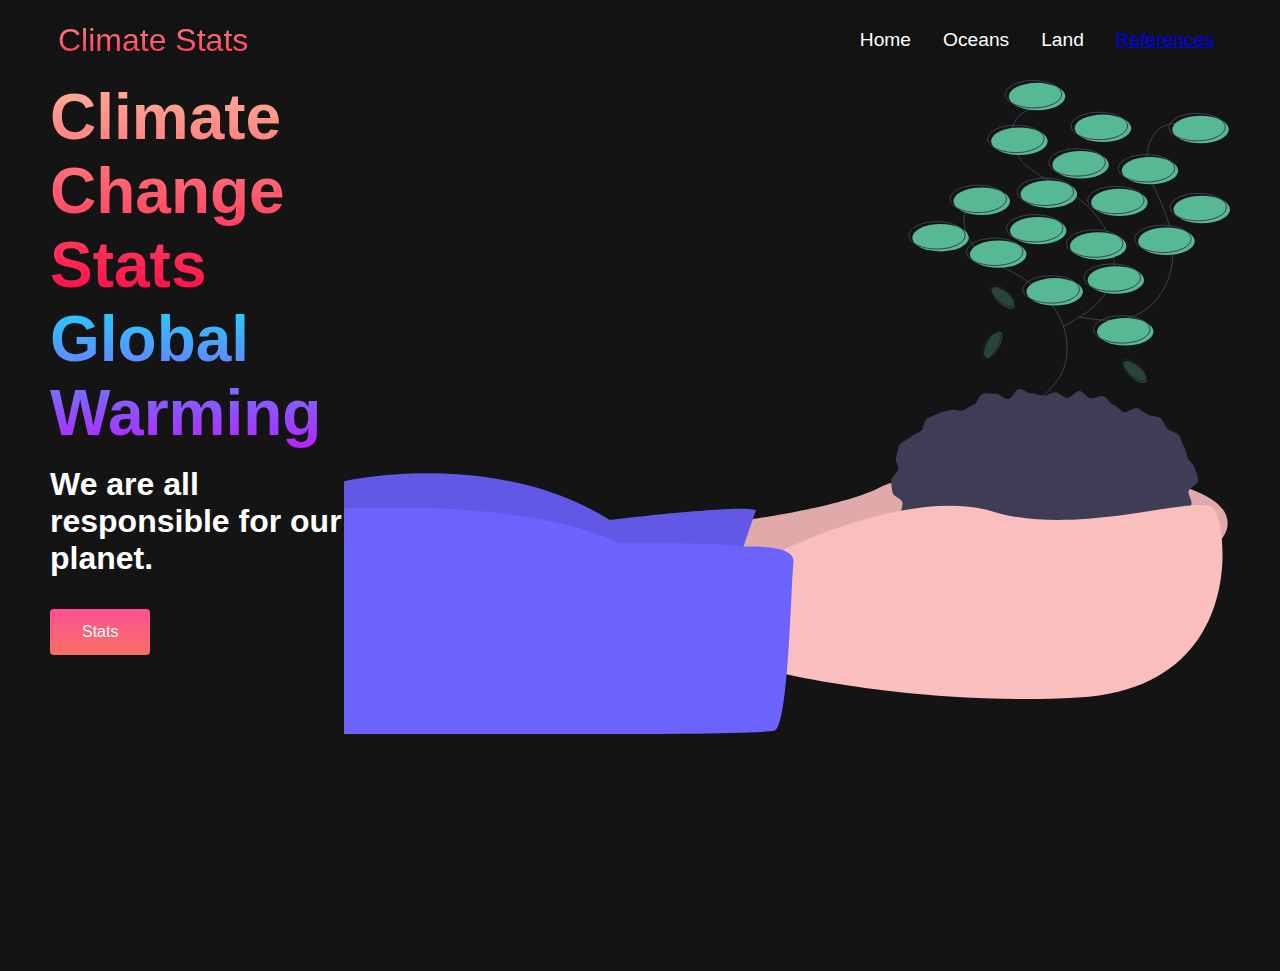
==== Index.html @ f6757f68 "Add files via upload" ====
<!DOCTYPE html>
<html lang="en">
    <head>
        <meta charset="UTF-8" />
        <meta name="viewport" content="width=device-width,
        initial-scale=1.0" />
        <title>Climate Change Stats</title>
        <link rel="stylesheet" href="https://use.fontawesome.com/releases/v5.15.4/css/all.css" integrity="sha384-DyZ88mC6Up2uqS4h/KRgHuoeGwBcD4Ng9SiP4dIRy0EXTlnuz47vAwmeGwVChigm" crossorigin="anonymous">
        <link rel="stylesheet" href="styles.css" />
        <link href="https://fonts.googleapis.com/css2?family=Kumbh+Sans:wght@400;700&display=swap" rel="stylesheet" />
    </head>
    <body>
        <nav class="navbar">
            <div class="navbar__container">
                <a href="/" id="navbar__logo"><i class="fas fa-tree"></i> Climate Stats</a>
                <div class="navbar__toggle" id="moblie-menu">
                    <span class="bar"></span>
                    <span class="bar"></span>
                    <span class="bar"></span>
                </div>
                <ul class="navbar__menu">
                    <li class="navbar__item">
                        <a href="file:///C:/Users/adity/Code/ClimateChangeStats/Index.html" class="navbar__links">Home</a>
                    </li>
                    <li class="navbar__item">
                        <a href="file:///C:/Users/adity/Code/ClimateChangeStats/Oceans.html" class="navbar__links"> Oceans </a>
                    </li>
                    <li class="navbar__item">
                        <a href="file:///C:/Users/adity/Code/ClimateChangeStats/Land.html" class="navbar__links"> Land </a>
                    </li>
                    <li class="navbar__btn"><a href="file:///C:/Users/adity/Code/ClimateChangeStats/References.html"
                     class="button">References</a></li>
                </ul>
            </div>
        </nav>

        <!--Hero-->
        <div class="main">
            <div class="main__container">
                <div class="main__content">
                    <h1>Climate Change Stats</h1>
                    <h2>Global Warming</h2>
                    <p>We are all responsible for our planet.</p>
                    <button class="main__btn"><a href="/">Stats</a></button>
                </div>
                <div class="main__img--container">
                    <img src="Resources/pic1.svg" alt="pic" id="main__img">
                </div>
            </div>
        </div>
        <script src="app.js"></script>
    </body>
</html>
---- styles.css ----
*{
    box-sizing: border-box;
    margin: 0;
    padding: 0;
    font-family: 'Kumnh Sans', sans-serif;
}

.navbar {
    background: #131313;
    height: 80px;
    display: flex;
    justify-content: center;
    align-items: center;
    font-size: 1.2rem;
    position: sticky;
    top: 0;
    z-index: 999;
}

.navbar__container {
    display: flex;
    justify-content: space-between;
    height: 80px;
    z-index: 1;
    width: 100%;
    max-width: 1300px;
    margin: 0 auto;
    padding: 0 50px;
}

#navbar__logo {
    background-color: #ff8177;
    background-image: linear-gradient(to top, #ff0844, #ffb199
    100%);
    background-size: 100%;
    -webkit-background-clip: text;
    -moz-background-clip: text;
    -webkit-text-fill-color: transparent;
    -moz-text-fill-color: transparent;
    display: flex;
    align-items: center;
    cursor: pointer;
    text-decoration: none;
    font-size: 2rem;
}

.fa-tree {
    margin-right: 0.5rem;
}

.navbar__menu {
    display: flex;
    align-items: center;
    list-style: none;
    text-align: center;
}

.navbar__item {
    height: 80px;
}


.navbar__links {
   color: #fff;
   display: flex;
   align-items: center;
   justify-content: center;
   text-decoration: none;
   padding: 0 1rem;
   height: 100%;
}

.navbar__btn {
   display: flex;
   justify-content: center;
   align-items: center;
   padding: 0 1rem;
   width: 100%;
}

.navbar__button {
    display: flex;
    justify-content: center;
    align-items: center;
    text-decoration: none;
    padding: 10px 20px;
    height: 100%;
    width: 100%;
    border: none;
    outline: none;
    border-radius: 4px;
    background: #f77062;
    color: #fff;
}

.button:hover {
    background: #bbb7ec;
    transition: all 0.30s ease;
}

.navbar__links:hover {
    color: #f77062; 
    transition: all 0.3s ease; 
}

@media screen and (max-width: 960px) {
    .navbar__container {
        display: flex;
        justify-content: space-between;
        height: 80px;
        z-index: 1;
        width: 100%;
        max-width: 1300px;
        padding: 0;
    }

    .navbar__menu {
        display: grid;
        grid-template-columns: auto;
        margin: 0;
        width: 100%;
        position: absolute;
        top: -1000px;
        opacity: 0; 
        transition: all 0.5s ease;
        height: 50vh;
        z-index: -1;
        background: #131313;
    }

    .navbar__menu.active {
        background: #131313;
        top: 100%;
        opacity: 1;
        transition: all 0.5s ease;
        z-index: 99;
        height: 50vh;
        font-size: 1.6rem;
    }
    #navbar__logo {
        padding-left: 25px;
    }

    .navbar__toggle .bar {
        width: 25px;
        height: 3px;
        margin: 5px auto;
        transition: all 0.3s ease-in-out;
        background: #fff;
    }

    .navbar__item {
        width: 100%;
    }

    .navbar__links {
        text-align: center;
        padding: 2rem;
        width: 100%;
        display: table;
    }

    #mobile-menu {
        position: absolute;
        top: 20%;
        right: 5%;
        transform: translate(5%, 20%);
    }

    .navbar__btn {
        padding-bottom: 2rem;
    }
    .button {
        display: flex;
        justify-content: center;
        align-items: center;
        width: 80%;
        height: 80px;
        margin: 0;
    }

    .navbar__toggle .bar {
        display: block;
        cursor: pointer;
    }

    #moblie-menu.is-active .bar:nth-child(2) {
        opacity: 0;
    }

    #moblie-menu.is-active .bar:nth-child(1) {
        transform: translateY(8px) rotate(45deg);
    }

    #moblie-menu.is-active .bar:nth-child(3) {
        transform: translateY(-8px) rotate(-45deg);
    }
}


.main {
    background-color: #141414;
}

.main__container {
    display: grid;
    grid-template-columns: 1fr 1fr;
    justify-self: center;
    margin: 0 auto;
    height: 99vh;
    background-color: #141414;
    z-index: 1;
    width: 100%;
    max-width: 1300px;
    padding: 0 50px;
}

.main__content h1 {
    font-size: 4rem;
    background-color: #ff8177;
    background-image: linear-gradient(to top, #ff0844 0%, #ffb199 100%);
    background-size: 100%;
    -webkit-background-clip: text;
    -moz-background-clip: text;
    -webkit-text-fill-color: transparent;
    -moz-text-fill-color:transparent;
}

.main__content h2 {
    font-size: 4rem;
    background-color: #ff8177;
    background-image: linear-gradient(to top, #b721ff 0%, #21d4fd 100%);
    background-size: 100%;
    -webkit-background-clip: text;
    -moz-background-clip: text;
    -webkit-text-fill-color: transparent;
    -moz-text-fill-color:transparent;
}

.main__content p {
    margin-top: 1rem;
    font-size: 2rem;
    font-weight: 700;
    color: #fff; 
}

.main__btn {
    font-size: 1rem;
    background-image: linear-gradient(to top, #f77062 0%, #fe5196 100%);
    padding: 14px 32px;
    border: none;
    border-radius: 4px;
    color: #fff;
    margin-top: 2rem;
    cursor: pointer;
    position: relative;
    transition: all 0.35s;
    outline: none;
}

.main__btn a {
    position: relative;
    z-index: 2;
    color: #fff;
    text-decoration: none;
}

.main__btn:after {
    position: absolute;
    content: '';
    top: 0;
    left: 0;
    width: 0;
    height: 100%;
    background: #4837ff;
    transition: all 0.35s;
    border-radius: 4px;
}

.main__btn:hover {
    width: 29%;
}

.main__btn:hover::after {
    width: 100%;
}

.main__img--container {
    text-align: center;
}

.main__img {
    height: 80%;
    width: 150%;
    left: 50;
}




@media screen and (max-width: 768px) {
    .main__container {
        display: grid;
        grid-template-columns: auto;
        align-items: center;
        justify-self: center;
        width: 100%;
        margin: 0 auto;
        height: 90vh;
    }

.main__content {
    text-align: center;
    margin-bottom: 4rem;
}

.main__content h1 {
    font-size: 2.5rem;
    margin-top: 2rem;
}

.main__content h2 {
    font-size: 3rem;
}

.main__content p {
    margin-top: 1rem;
    font-size: 1.5rem;
}

@media screen and (max-width: 480px) {
    .main__content h1 {
        font-size: 2.5rem;
        margin-top: 3rem;
    }
    
    .main__content h2 {
        font-size: 2rem;
    }
    
     .main__content p {
        margin-top: 2rem;
        font-size: 1.5rem;
     } 

    .main__btn {
        padding: 12px 36px;
        margin: 2.5rem 0;
    }
}
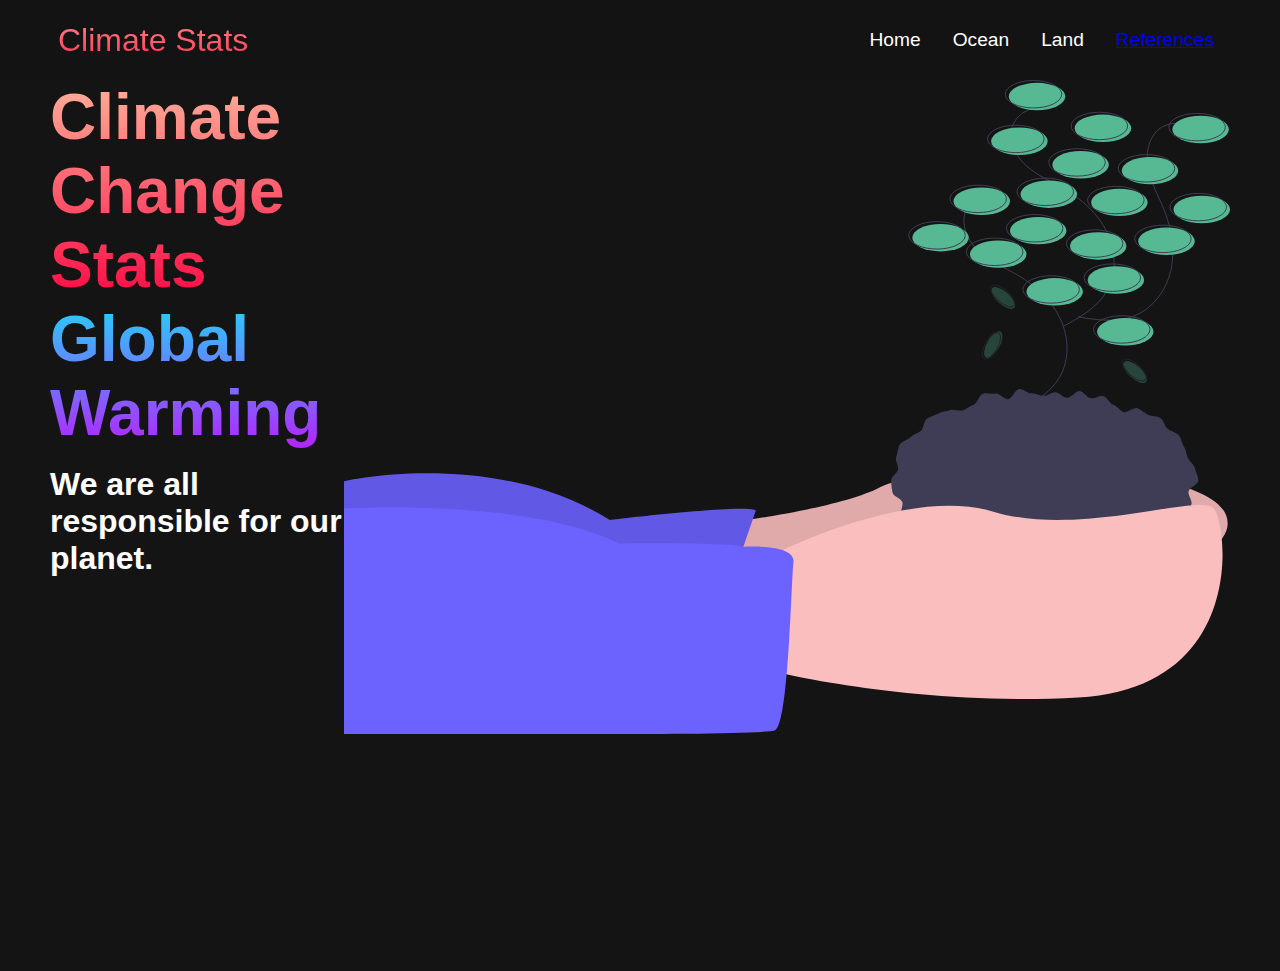
==== commit bbbe42ab: "Fixed ACTUAL" ====
--- a/Index.html
+++ b/Index.html
@@ -8,6 +8,7 @@
         <link rel="stylesheet" href="https://use.fontawesome.com/releases/v5.15.4/css/all.css" integrity="sha384-DyZ88mC6Up2uqS4h/KRgHuoeGwBcD4Ng9SiP4dIRy0EXTlnuz47vAwmeGwVChigm" crossorigin="anonymous">
         <link rel="stylesheet" href="styles.css" />
         <link href="https://fonts.googleapis.com/css2?family=Kumbh+Sans:wght@400;700&display=swap" rel="stylesheet" />
+        <link rel="shortcut icon" type="image/png" href="Resources\favicon.png" />
     </head>
     <body>
         <nav class="navbar">
@@ -20,15 +21,15 @@
                 </div>
                 <ul class="navbar__menu">
                     <li class="navbar__item">
-                        <a href="file:///C:/Users/adity/Code/ClimateChangeStats/Index.html" class="navbar__links">Home</a>
+                        <a href="Index.html" class="navbar__links">Home</a>
                     </li>
                     <li class="navbar__item">
-                        <a href="file:///C:/Users/adity/Code/ClimateChangeStats/Oceans.html" class="navbar__links"> Oceans </a>
+                        <a href="Oceans.html" class="navbar__links"> Ocean </a>
                     </li>
                     <li class="navbar__item">
-                        <a href="file:///C:/Users/adity/Code/ClimateChangeStats/Land.html" class="navbar__links"> Land </a>
+                        <a href="Land.html" class="navbar__links"> Land </a>
                     </li>
-                    <li class="navbar__btn"><a href="file:///C:/Users/adity/Code/ClimateChangeStats/References.html"
+                    <li class="navbar__btn"><a href="References.html"
                      class="button">References</a></li>
                 </ul>
             </div>
@@ -41,7 +42,6 @@
                     <h1>Climate Change Stats</h1>
                     <h2>Global Warming</h2>
                     <p>We are all responsible for our planet.</p>
-                    <button class="main__btn"><a href="/">Stats</a></button>
                 </div>
                 <div class="main__img--container">
                     <img src="Resources/pic1.svg" alt="pic" id="main__img">
